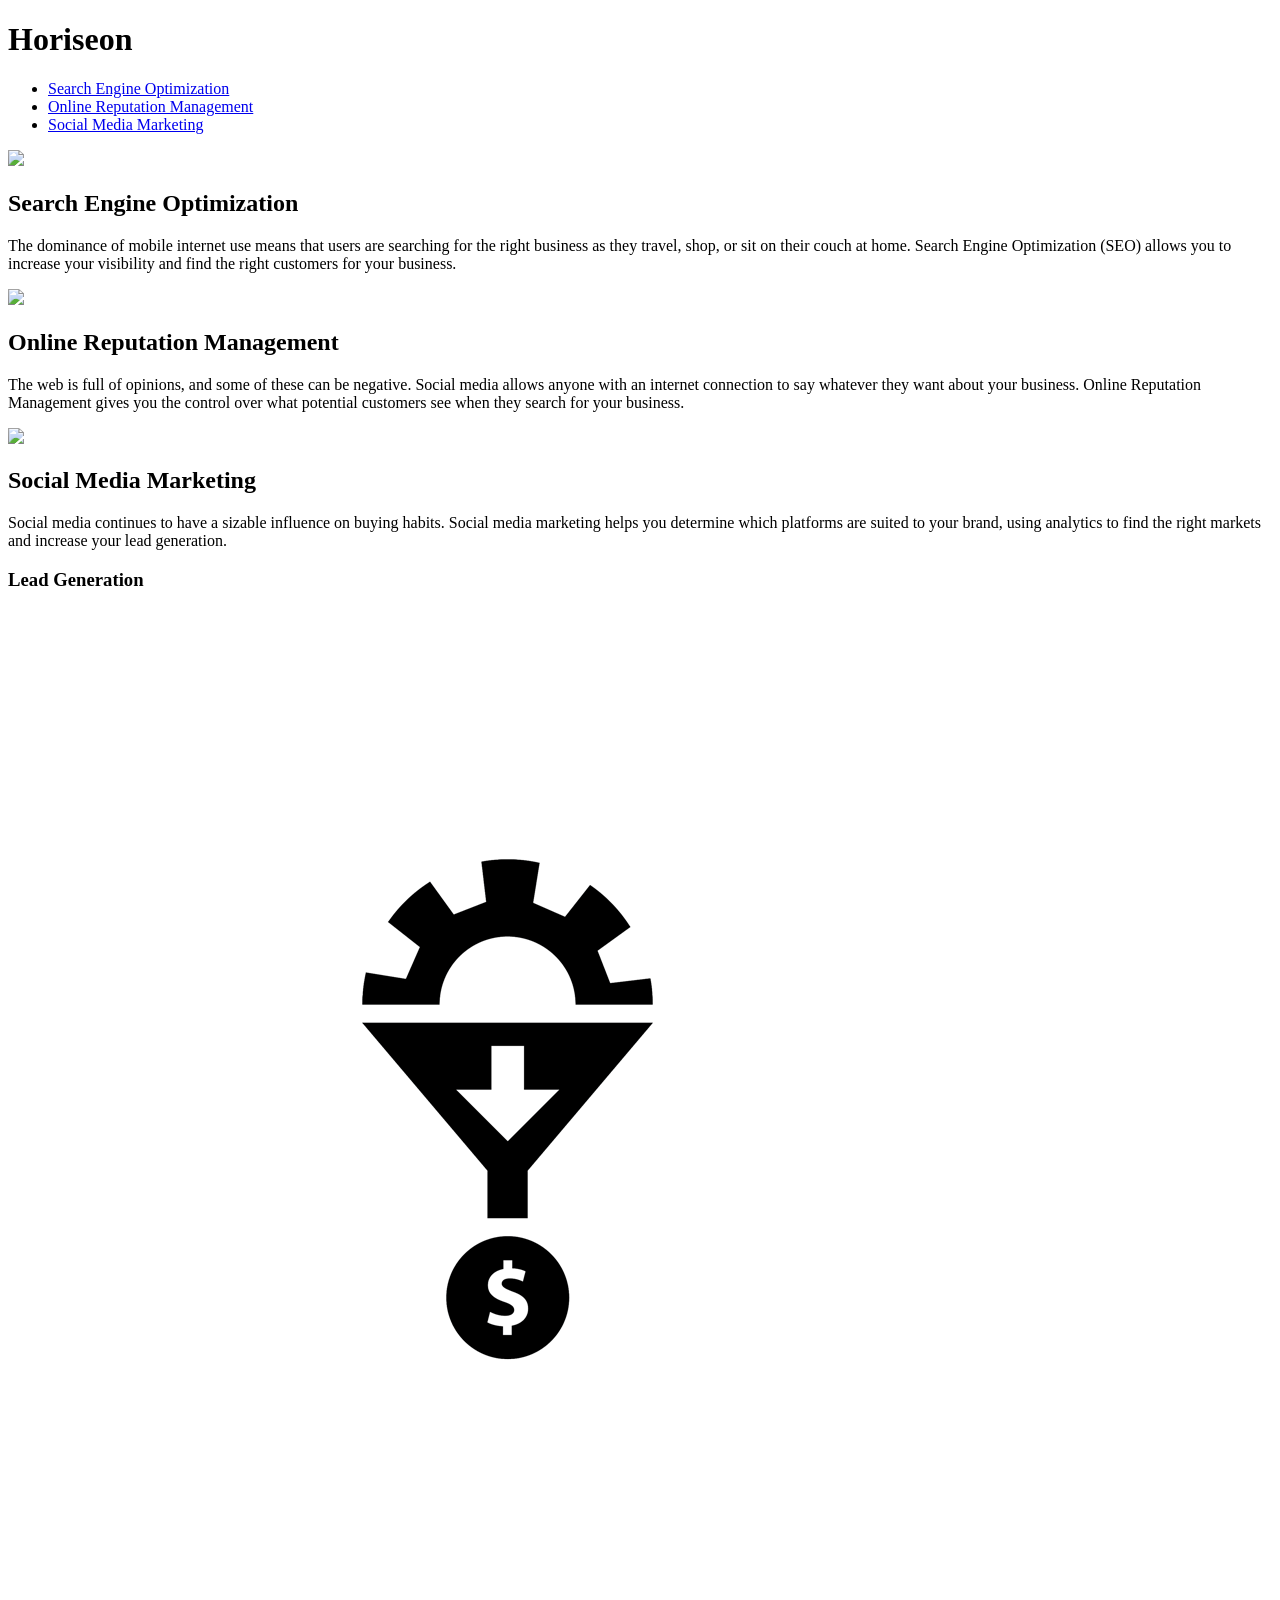
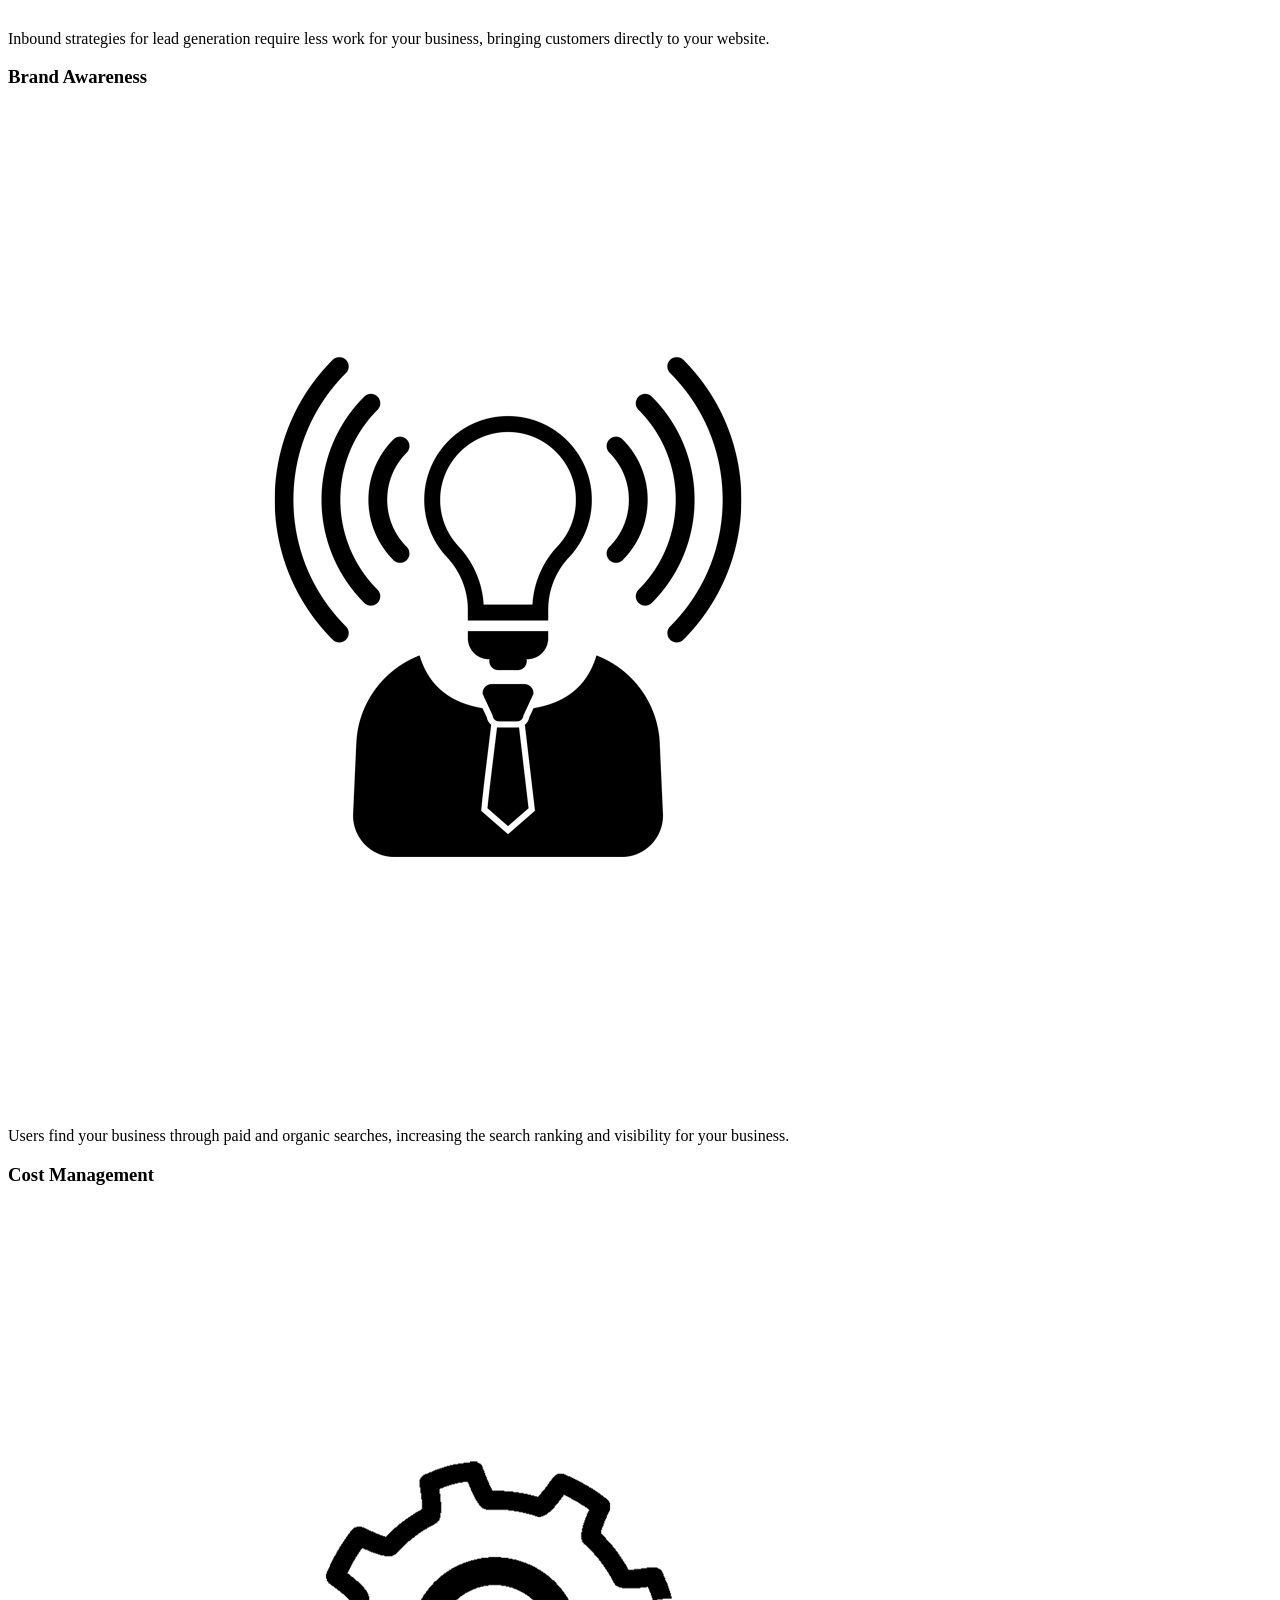
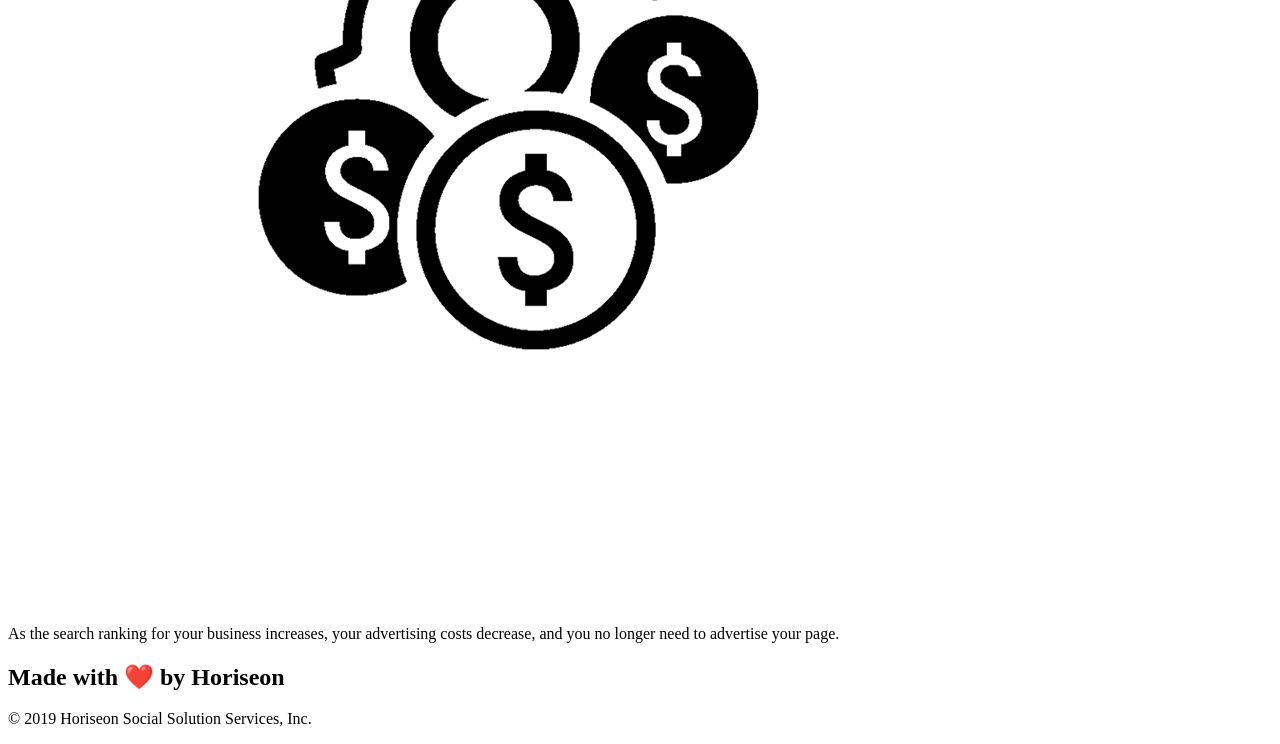
==== 02-Homework/Develop/index.html @ 27ad25e0 "first commit" ====
<!DOCTYPE html>
<html lang="en-us">

<head>
    <meta charset="UTF-8" />
    <link rel="stylesheet" href="./assets/css/style.css">
    <title>website</title>
</head>

<body>
    <div class="header">
        <h1>Hori<span class="seo">seo</span>n</h1>
        <div>
            <ul>
                <li>
                    <a href="#search-engine-optimization">Search Engine Optimization</a>
                </li>
                <li>
                    <a href="#online-reputation-management">Online Reputation Management</a>
                </li>
                <li>
                    <a href="#social-media-marketing">Social Media Marketing</a>
                </li>
            </ul>
        </div>
    </div>
    <div class="hero"></div>
    <div class="content">
        <div class="search-engine-optimization">
            <img src="./assets/images/search-engine-optimization.jpg" class="float-left" />
            <h2>Search Engine Optimization</h2>
            <p>
                The dominance of mobile internet use means that users are searching for the right business as they travel, shop, or sit on their couch at home. Search Engine Optimization (SEO) allows you to increase your visibility and find the right customers for your business.
            </p>
        </div>
        <div id="online-reputation-management" class="online-reputation-management">
            <img src="./assets/images/online-reputation-management.jpg" class="float-right" />
            <h2>Online Reputation Management</h2>
            <p>
                The web is full of opinions, and some of these can be negative. Social media allows anyone with an internet connection to say whatever they want about your business. Online Reputation Management gives you the control over what potential customers see when they search for your business.
            </p>
        </div>
        <div id="social-media-marketing" class="social-media-marketing">
            <img src="./assets/images/social-media-marketing.jpg" class="float-left" />
            <h2>Social Media Marketing</h2>
            <p>
                Social media continues to have a sizable influence on buying habits. Social media marketing helps you determine which platforms are suited to your brand, using analytics to find the right markets and increase your lead generation.
            </p>
        </div>
    </div>
    <div class="benefits">
        <div class="benefit-lead">
            <h3>Lead Generation</h3>
            <img src="./assets/images/lead-generation.png" />
            <p>
                Inbound strategies for lead generation require less work for your business, bringing customers directly to your website.
            </p>
        </div>
        <div class="benefit-brand">
            <h3>Brand Awareness</h3>
            <img src="./assets/images/brand-awareness.png" />
            <p>
                Users find your business through paid and organic searches, increasing the search ranking and visibility for your business.
            </p>
        </div>
        <div class="benefit-cost">
            <h3>Cost Management</h3>
            <img src="./assets/images/cost-management.png"></img>
            <p>
                As the search ranking for your business increases, your advertising costs decrease, and you no longer need to advertise your page.
            </p>
        </div>
    </div>
    <div class="footer">
        <h2>Made with ❤️️ by Horiseon</h2>
        <p>
            &copy; 2019 Horiseon Social Solution Services, Inc.
        </p>
    </div>
</body>

</html>
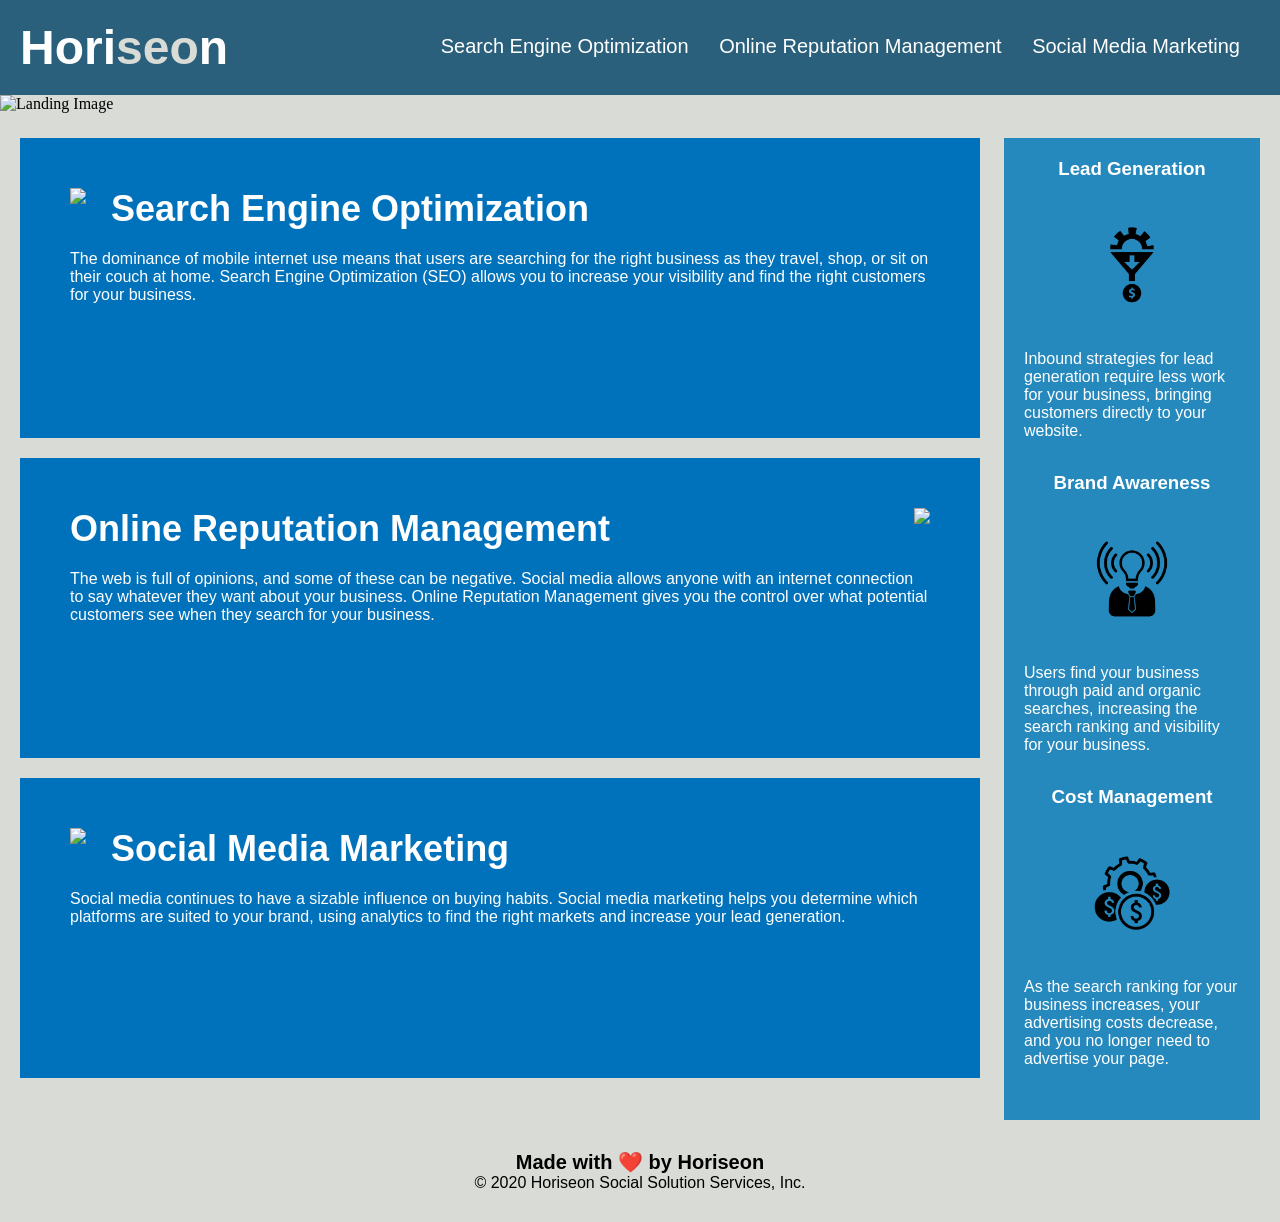
==== commit 20c6af2b: "added html semantics" ====
--- a/02-Homework/Develop/index.html
+++ b/02-Homework/Develop/index.html
@@ -4,11 +4,11 @@
 <head>
     <meta charset="UTF-8" />
     <link rel="stylesheet" href="./assets/css/style.css">
-    <title>website</title>
+    <title>Horiseon | SEO Management Consulting</title>
 </head>
 
 <body>
-    <div class="header">
+    <nav>
         <h1>Hori<span class="seo">seo</span>n</h1>
         <div>
             <ul>
@@ -23,60 +23,76 @@
                 </li>
             </ul>
         </div>
-    </div>
-    <div class="hero"></div>
-    <div class="content">
-        <div class="search-engine-optimization">
-            <img src="./assets/images/search-engine-optimization.jpg" class="float-left" />
-            <h2>Search Engine Optimization</h2>
-            <p>
-                The dominance of mobile internet use means that users are searching for the right business as they travel, shop, or sit on their couch at home. Search Engine Optimization (SEO) allows you to increase your visibility and find the right customers for your business.
-            </p>
-        </div>
-        <div id="online-reputation-management" class="online-reputation-management">
-            <img src="./assets/images/online-reputation-management.jpg" class="float-right" />
-            <h2>Online Reputation Management</h2>
-            <p>
-                The web is full of opinions, and some of these can be negative. Social media allows anyone with an internet connection to say whatever they want about your business. Online Reputation Management gives you the control over what potential customers see when they search for your business.
-            </p>
-        </div>
-        <div id="social-media-marketing" class="social-media-marketing">
-            <img src="./assets/images/social-media-marketing.jpg" class="float-left" />
-            <h2>Social Media Marketing</h2>
-            <p>
-                Social media continues to have a sizable influence on buying habits. Social media marketing helps you determine which platforms are suited to your brand, using analytics to find the right markets and increase your lead generation.
-            </p>
-        </div>
-    </div>
-    <div class="benefits">
-        <div class="benefit-lead">
-            <h3>Lead Generation</h3>
-            <img src="./assets/images/lead-generation.png" />
-            <p>
-                Inbound strategies for lead generation require less work for your business, bringing customers directly to your website.
-            </p>
-        </div>
-        <div class="benefit-brand">
-            <h3>Brand Awareness</h3>
-            <img src="./assets/images/brand-awareness.png" />
-            <p>
-                Users find your business through paid and organic searches, increasing the search ranking and visibility for your business.
-            </p>
-        </div>
-        <div class="benefit-cost">
-            <h3>Cost Management</h3>
-            <img src="./assets/images/cost-management.png"></img>
-            <p>
-                As the search ranking for your business increases, your advertising costs decrease, and you no longer need to advertise your page.
-            </p>
-        </div>
-    </div>
-    <div class="footer">
+    </nav>
+    <main>
+        <!-- Landing Page Banner-->
+        <section>
+            <img src="./assets/images/digital-marketing-meeting.jpg" class="hero" alt="Landing Image">
+        </section>
+        <!-- Content -->
+        <section class="content">
+            <article class="search-engine-optimization">
+                <img src="./assets/images/search-engine-optimization.jpg" class="float-left" />
+                <h2>Search Engine Optimization</h2>
+                <p>
+                    The dominance of mobile internet use means that users are searching for the right business as they
+                    travel, shop, or sit on their couch at home. Search Engine Optimization (SEO) allows you to increase
+                    your visibility and find the right customers for your business.
+                </p>
+            </article>
+            <article id="online-reputation-management" class="online-reputation-management">
+                <img src="./assets/images/online-reputation-management.jpg" class="float-right" />
+                <h2>Online Reputation Management</h2>
+                <p>
+                    The web is full of opinions, and some of these can be negative. Social media allows anyone with an
+                    internet connection to say whatever they want about your business. Online Reputation Management
+                    gives you the control over what potential customers see when they search for your business.
+                </p>
+            </article>
+            <article id="social-media-marketing" class="social-media-marketing">
+                <img src="./assets/images/social-media-marketing.jpg" class="float-left" />
+                <h2>Social Media Marketing</h2>
+                <p>
+                    Social media continues to have a sizable influence on buying habits. Social media marketing helps
+                    you determine which platforms are suited to your brand, using analytics to find the right markets
+                    and increase your lead generation.
+                </p>
+            </article>
+        </section>
+        <!-- Benefits -->
+        <section class="benefits">
+            <article class="benefit-lead">
+                <h3>Lead Generation</h3>
+                <img src="./assets/images/lead-generation.png" />
+                <p>
+                    Inbound strategies for lead generation require less work for your business, bringing customers
+                    directly to your website.
+                </p>
+            </article>
+            <article class="benefit-brand">
+                <h3>Brand Awareness</h3>
+                <img src="./assets/images/brand-awareness.png" />
+                <p>
+                    Users find your business through paid and organic searches, increasing the search ranking and
+                    visibility for your business.
+                </p>
+            </article>
+            <article class="benefit-cost">
+                <h3>Cost Management</h3>
+                <img src="./assets/images/cost-management.png"></img>
+                <p>
+                    As the search ranking for your business increases, your advertising costs decrease, and you no
+                    longer need to advertise your page.
+                </p>
+            </article>
+        </section>
+    </main>
+    <footer>
         <h2>Made with ❤️️ by Horiseon</h2>
         <p>
-            &copy; 2019 Horiseon Social Solution Services, Inc.
+            &copy; 2020 Horiseon Social Solution Services, Inc.
         </p>
-    </div>
+    </footer>
 </body>
 
-</html>
+</html>
--- a/02-Homework/Develop/assets/css/style.css
+++ b/02-Homework/Develop/assets/css/style.css
@@ -0,0 +1,199 @@
+* {
+    box-sizing: border-box;
+    padding: 0;
+    margin: 0;
+}
+
+body {
+    background-color: #d9dcd6;
+}
+
+nav {
+    padding: 20px;
+    font-family: 'Trebuchet MS', 'Lucida Sans Unicode', 'Lucida Grande', 'Lucida Sans', Arial, sans-serif;
+    background-color: #2a607c;
+    color: #ffffff;
+}
+
+nav h1 {
+    display: inline-block;
+    font-size: 48px;
+}
+
+nav h1 .seo {
+    color: #d9dcd6;
+}
+
+nav div {
+    padding-top: 15px;
+    margin-right: 20px;
+    float: right;
+    font-family: 'Gill Sans', 'Gill Sans MT', Calibri, 'Trebuchet MS', sans-serif;
+    font-size: 20px;
+}
+
+nav div ul {
+    list-style-type: none;
+}
+
+nav div ul li {
+    display: inline-block;
+    margin-left: 25px;
+}
+
+a {
+    color: #ffffff;
+    text-decoration: none;
+}
+
+p {
+    font-size: 16px;
+}
+
+.hero {
+    height: 800px;
+    width: 100%;
+    margin-bottom: 25px;
+    background-size: cover;
+    background-position: center;
+}
+
+.float-left {
+    float: left;
+    margin-right: 25px;
+}
+
+.float-right {
+    float: right;
+    margin-left: 25px;
+}
+
+.content {
+    width: 75%;
+    display: inline-block;
+    margin-left: 20px;
+}
+
+.benefits {
+    margin-right: 20px;
+    padding: 20px;
+    clear: both;
+    float: right;
+    width: 20%;
+    height: 100%;
+    font-family: 'Gill Sans', 'Gill Sans MT', Calibri, 'Trebuchet MS', sans-serif;
+    background-color: #2589bd;
+}
+
+.benefit-lead {
+    margin-bottom: 32px;
+    color: #ffffff;
+}
+
+.benefit-brand {
+    margin-bottom: 32px;
+    color: #ffffff;
+}
+
+.benefit-cost {
+    margin-bottom: 32px;
+    color: #ffffff;
+}
+
+.benefit-lead h3 {
+    margin-bottom: 10px;
+    text-align: center;
+}
+
+.benefit-brand h3 {
+    margin-bottom: 10px;
+    text-align: center;
+}
+
+.benefit-cost h3 {
+    margin-bottom: 10px;
+    text-align: center;
+}
+
+.benefit-lead img {
+    display: block;
+    margin: 10px auto;
+    max-width: 150px;
+}
+
+.benefit-brand img {
+    display: block;
+    margin: 10px auto;
+    max-width: 150px;
+}
+
+.benefit-cost img {
+    display: block;
+    margin: 10px auto;
+    max-width: 150px;
+}
+
+.search-engine-optimization {
+    margin-bottom: 20px;
+    padding: 50px;
+    height: 300px;
+    font-family: 'Gill Sans', 'Gill Sans MT', Calibri, 'Trebuchet MS', sans-serif;
+    background-color: #0072bb;
+    color: #ffffff;
+}
+
+.online-reputation-management {
+    margin-bottom: 20px;
+    padding: 50px;
+    height: 300px;
+    font-family: 'Gill Sans', 'Gill Sans MT', Calibri, 'Trebuchet MS', sans-serif;
+    background-color: #0072bb;
+    color: #ffffff;
+}
+
+.social-media-marketing {
+    margin-bottom: 20px;
+    padding: 50px;
+    height: 300px;
+    font-family: 'Gill Sans', 'Gill Sans MT', Calibri, 'Trebuchet MS', sans-serif;
+    background-color: #0072bb;
+    color: #ffffff;
+}
+
+.search-engine-optimization img {
+    max-height: 200px;
+}
+
+.online-reputation-management img {
+    max-height: 200px;
+}
+
+.social-media-marketing img {
+    max-height: 200px;
+}
+
+.search-engine-optimization h2 {
+    margin-bottom: 20px;
+    font-size: 36px;
+}
+
+.online-reputation-management h2 {
+    margin-bottom: 20px;
+    font-size: 36px;
+}
+
+.social-media-marketing h2 {
+    margin-bottom: 20px;
+    font-size: 36px;
+}
+
+footer {
+    padding: 30px;
+    clear: both;
+    font-family: 'Trebuchet MS', 'Lucida Sans Unicode', 'Lucida Grande', 'Lucida Sans', Arial, sans-serif;
+    text-align: center;
+}
+
+footer h2 {
+    font-size: 20px;
+}
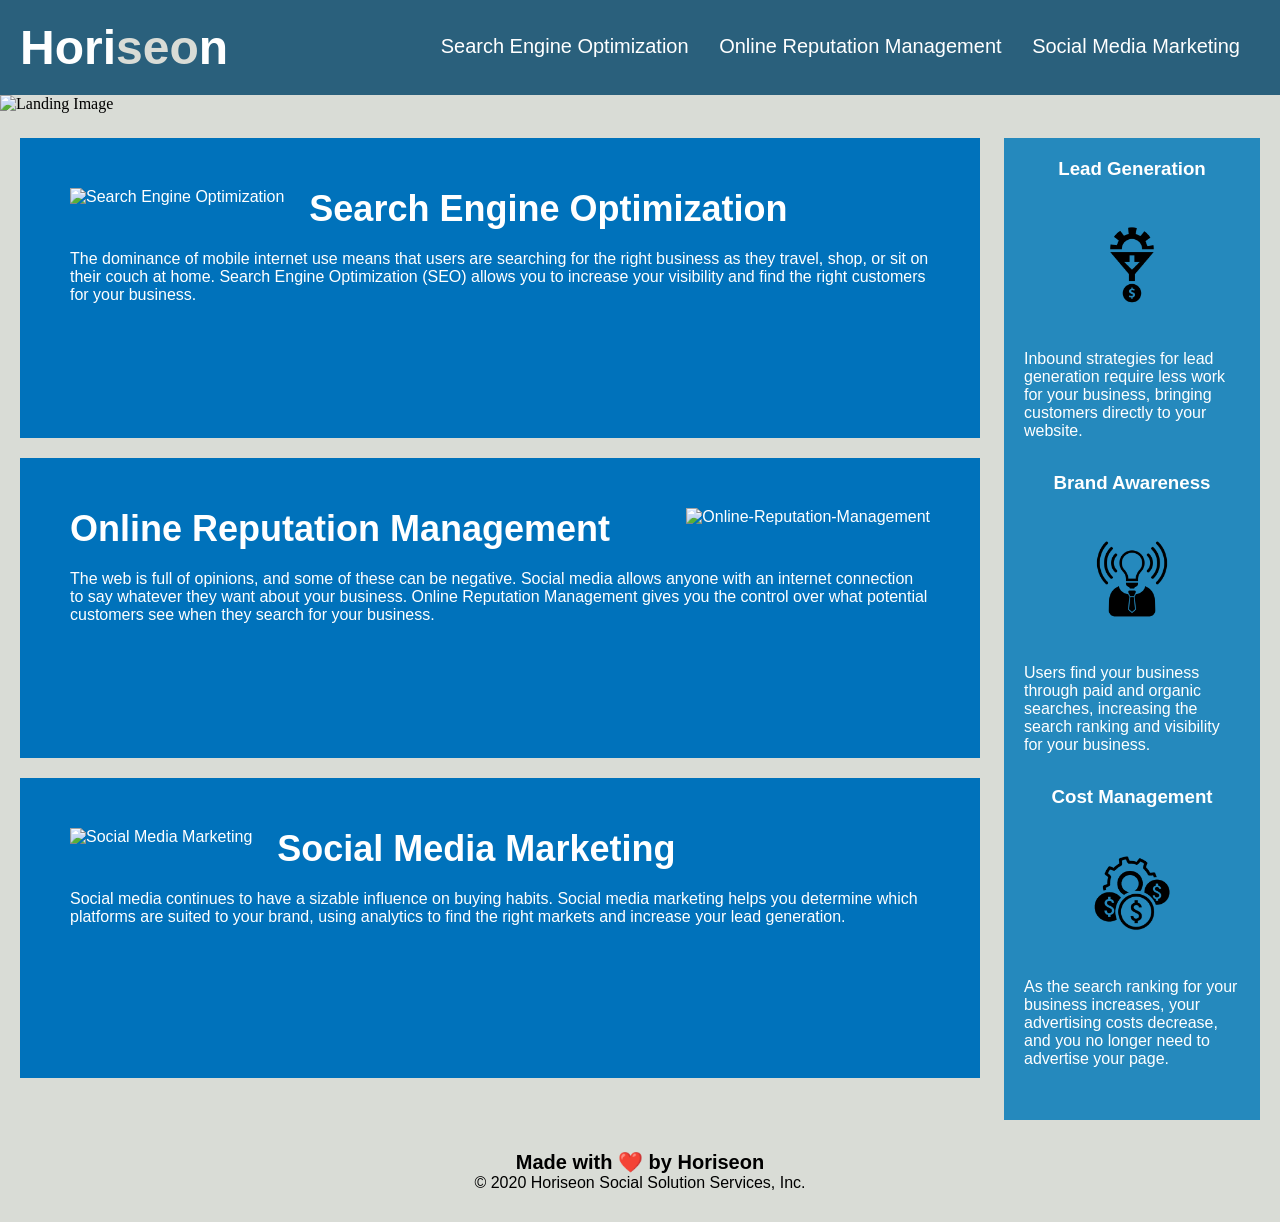
==== commit 68d99510: "added image alt tags" ====
--- a/02-Homework/Develop/index.html
+++ b/02-Homework/Develop/index.html
@@ -32,7 +32,7 @@
         <!-- Content -->
         <section class="content">
             <article class="search-engine-optimization">
-                <img src="./assets/images/search-engine-optimization.jpg" class="float-left" />
+                <img src="./assets/images/search-engine-optimization.jpg" class="float-left" alt="Search Engine Optimization"/>
                 <h2>Search Engine Optimization</h2>
                 <p>
                     The dominance of mobile internet use means that users are searching for the right business as they
@@ -41,7 +41,7 @@
                 </p>
             </article>
             <article id="online-reputation-management" class="online-reputation-management">
-                <img src="./assets/images/online-reputation-management.jpg" class="float-right" />
+                <img src="./assets/images/online-reputation-management.jpg" class="float-right" alt="Online-Reputation-Management"/>
                 <h2>Online Reputation Management</h2>
                 <p>
                     The web is full of opinions, and some of these can be negative. Social media allows anyone with an
@@ -50,7 +50,7 @@
                 </p>
             </article>
             <article id="social-media-marketing" class="social-media-marketing">
-                <img src="./assets/images/social-media-marketing.jpg" class="float-left" />
+                <img src="./assets/images/social-media-marketing.jpg" class="float-left" alt="Social Media Marketing"/>
                 <h2>Social Media Marketing</h2>
                 <p>
                     Social media continues to have a sizable influence on buying habits. Social media marketing helps
@@ -63,7 +63,7 @@
         <section class="benefits">
             <article class="benefit-lead">
                 <h3>Lead Generation</h3>
-                <img src="./assets/images/lead-generation.png" />
+                <img src="./assets/images/lead-generation.png" alt="Lead-Generation" />
                 <p>
                     Inbound strategies for lead generation require less work for your business, bringing customers
                     directly to your website.
@@ -71,7 +71,7 @@
             </article>
             <article class="benefit-brand">
                 <h3>Brand Awareness</h3>
-                <img src="./assets/images/brand-awareness.png" />
+                <img src="./assets/images/brand-awareness.png" alt="Brand-Awareness"/>
                 <p>
                     Users find your business through paid and organic searches, increasing the search ranking and
                     visibility for your business.
@@ -79,7 +79,7 @@
             </article>
             <article class="benefit-cost">
                 <h3>Cost Management</h3>
-                <img src="./assets/images/cost-management.png"></img>
+                <img src="./assets/images/cost-management.png" alt="Cost-Management"></img>
                 <p>
                     As the search ranking for your business increases, your advertising costs decrease, and you no
                     longer need to advertise your page.
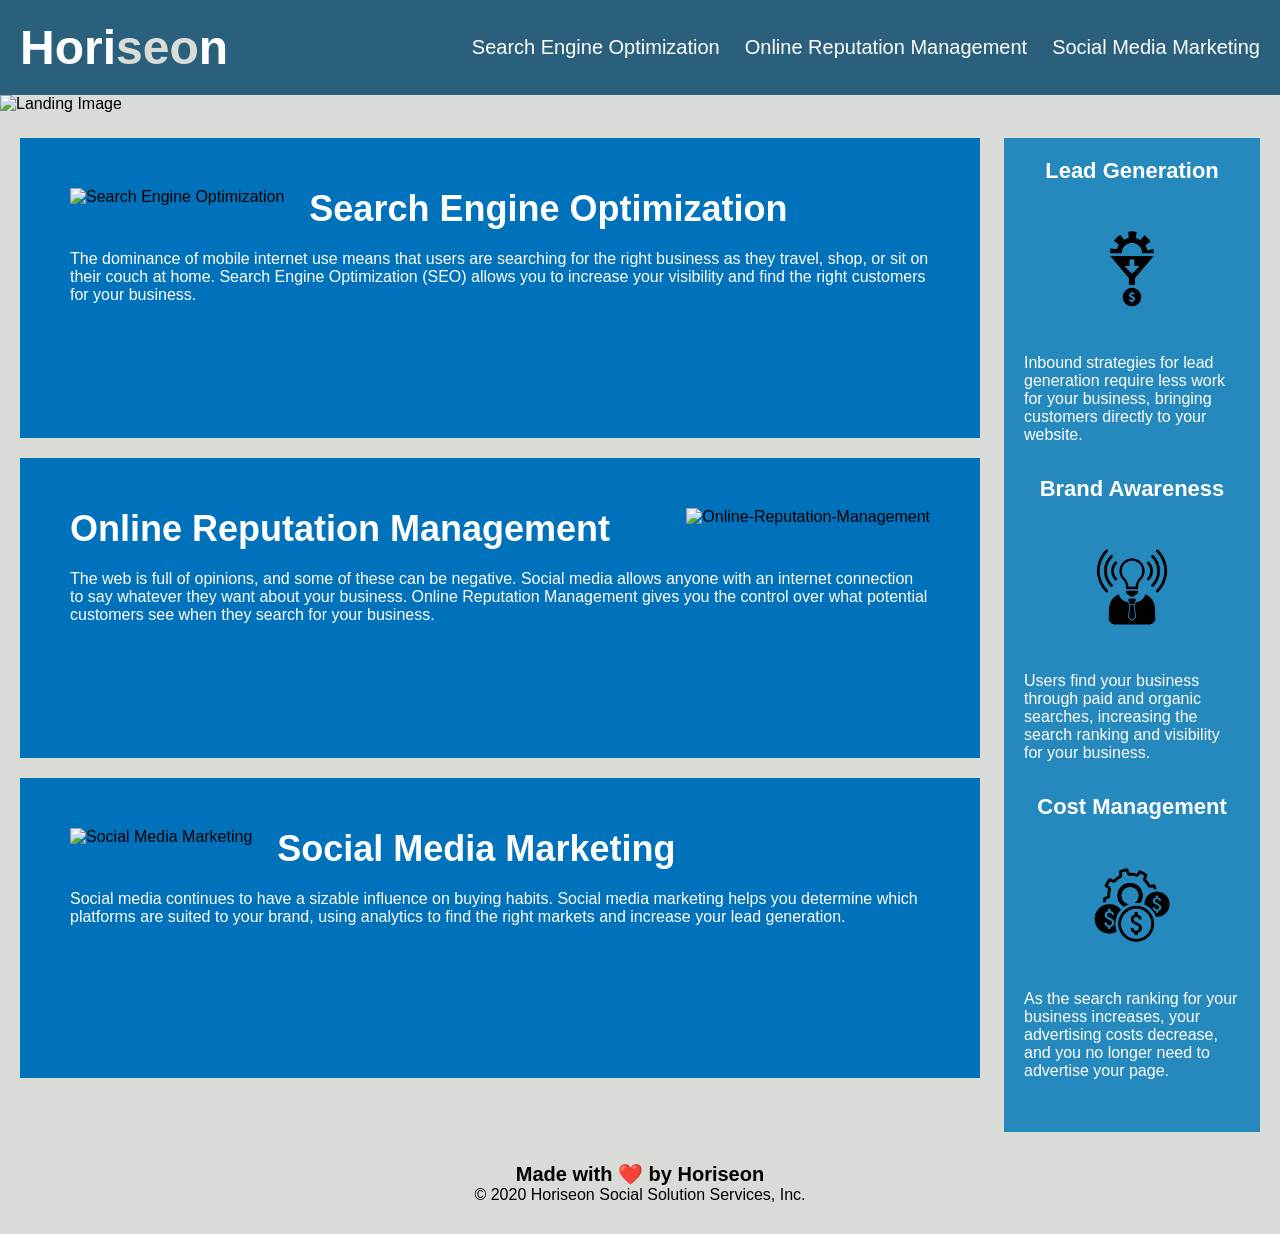
==== commit ad93928c: "refactored css" ====
--- a/02-Homework/Develop/index.html
+++ b/02-Homework/Develop/index.html
@@ -88,7 +88,7 @@
         </section>
     </main>
     <footer>
-        <h2>Made with ❤️️ by Horiseon</h2>
+        <h4>Made with ❤️️ by Horiseon</h4>
         <p>
             &copy; 2020 Horiseon Social Solution Services, Inc.
         </p>
--- a/02-Homework/Develop/assets/css/style.css
+++ b/02-Homework/Develop/assets/css/style.css
@@ -6,50 +6,67 @@
 
 body {
     background-color: #d9dcd6;
+    font-family: 'Gill Sans', 'Gill Sans MT', Calibri, 'Trebuchet MS', sans-serif;
 }
 
-nav {
-    padding: 20px;
+/*font sizes & color*/
+
+h1 {
     font-family: 'Trebuchet MS', 'Lucida Sans Unicode', 'Lucida Grande', 'Lucida Sans', Arial, sans-serif;
-    background-color: #2a607c;
+    font-size: 48px;
     color: #ffffff;
 }
 
-nav h1 {
-    display: inline-block;
-    font-size: 48px;
+h2 {
+    font-size: 36px;
+    color: #ffffff;
+}
+
+h3 {
+    font-size: 22px;
+    color: #ffffff;
+}
+
+h4 {
+    font-size: 20px;
+    color: #000000;
+}
+
+p {
+    font-size: 16px;
+    color: #ffffff;
+}
+
+a {
+    font-size: 20px;
+    color: #ffffff; 
+    text-decoration: none;
+}
+
+/*nav bar*/
+nav {
+    padding: 20px;
+    background-color: #2a607c;
+    display: flex;
+    justify-content: space-between;
+    align-items: center;
 }
 
 nav h1 .seo {
     color: #d9dcd6;
 }
 
-nav div {
-    padding-top: 15px;
-    margin-right: 20px;
-    float: right;
-    font-family: 'Gill Sans', 'Gill Sans MT', Calibri, 'Trebuchet MS', sans-serif;
-    font-size: 20px;
-}
-
 nav div ul {
+    display: flex;
+    flex-direction: row;
     list-style-type: none;
 }
 
 nav div ul li {
-    display: inline-block;
     margin-left: 25px;
 }
 
-a {
-    color: #ffffff;
-    text-decoration: none;
-}
-
-p {
-    font-size: 16px;
-}
-
+/*landing page image*/
 .hero {
     height: 800px;
     width: 100%;
@@ -58,6 +75,7 @@
     background-position: center;
 }
 
+/*content*/
 .float-left {
     float: left;
     margin-right: 25px;
@@ -70,10 +88,27 @@
 
 .content {
     width: 75%;
+    height: 100%;
     display: inline-block;
     margin-left: 20px;
 }
 
+.content article {
+    margin-bottom: 20px;
+    padding: 50px;
+    height: 300px;
+    background-color: #0072bb;
+}
+
+.content article img {
+    max-height: 200px;
+}
+
+.content article h2 {
+    margin-bottom: 20px;
+}
+
+/*benefits*/
 .benefits {
     margin-right: 20px;
     padding: 20px;
@@ -81,112 +116,25 @@
     float: right;
     width: 20%;
     height: 100%;
-    font-family: 'Gill Sans', 'Gill Sans MT', Calibri, 'Trebuchet MS', sans-serif;
     background-color: #2589bd;
 }
 
-.benefit-lead {
+.benefits article {
     margin-bottom: 32px;
-    color: #ffffff;
 }
 
-.benefit-brand {
-    margin-bottom: 32px;
-    color: #ffffff;
-}
-
-.benefit-cost {
-    margin-bottom: 32px;
-    color: #ffffff;
-}
-
-.benefit-lead h3 {
+.benefits h3 {
     margin-bottom: 10px;
     text-align: center;
 }
 
-.benefit-brand h3 {
-    margin-bottom: 10px;
-    text-align: center;
-}
-
-.benefit-cost h3 {
-    margin-bottom: 10px;
-    text-align: center;
-}
-
-.benefit-lead img {
+.benefits img {
     display: block;
     margin: 10px auto;
     max-width: 150px;
 }
 
-.benefit-brand img {
-    display: block;
-    margin: 10px auto;
-    max-width: 150px;
-}
-
-.benefit-cost img {
-    display: block;
-    margin: 10px auto;
-    max-width: 150px;
-}
-
-.search-engine-optimization {
-    margin-bottom: 20px;
-    padding: 50px;
-    height: 300px;
-    font-family: 'Gill Sans', 'Gill Sans MT', Calibri, 'Trebuchet MS', sans-serif;
-    background-color: #0072bb;
-    color: #ffffff;
-}
-
-.online-reputation-management {
-    margin-bottom: 20px;
-    padding: 50px;
-    height: 300px;
-    font-family: 'Gill Sans', 'Gill Sans MT', Calibri, 'Trebuchet MS', sans-serif;
-    background-color: #0072bb;
-    color: #ffffff;
-}
-
-.social-media-marketing {
-    margin-bottom: 20px;
-    padding: 50px;
-    height: 300px;
-    font-family: 'Gill Sans', 'Gill Sans MT', Calibri, 'Trebuchet MS', sans-serif;
-    background-color: #0072bb;
-    color: #ffffff;
-}
-
-.search-engine-optimization img {
-    max-height: 200px;
-}
-
-.online-reputation-management img {
-    max-height: 200px;
-}
-
-.social-media-marketing img {
-    max-height: 200px;
-}
-
-.search-engine-optimization h2 {
-    margin-bottom: 20px;
-    font-size: 36px;
-}
-
-.online-reputation-management h2 {
-    margin-bottom: 20px;
-    font-size: 36px;
-}
-
-.social-media-marketing h2 {
-    margin-bottom: 20px;
-    font-size: 36px;
-}
-
+/*footer*/
 footer {
     padding: 30px;
     clear: both;
@@ -194,6 +142,6 @@
     text-align: center;
 }
 
-footer h2 {
-    font-size: 20px;
+footer p {
+    color: black;
 }
